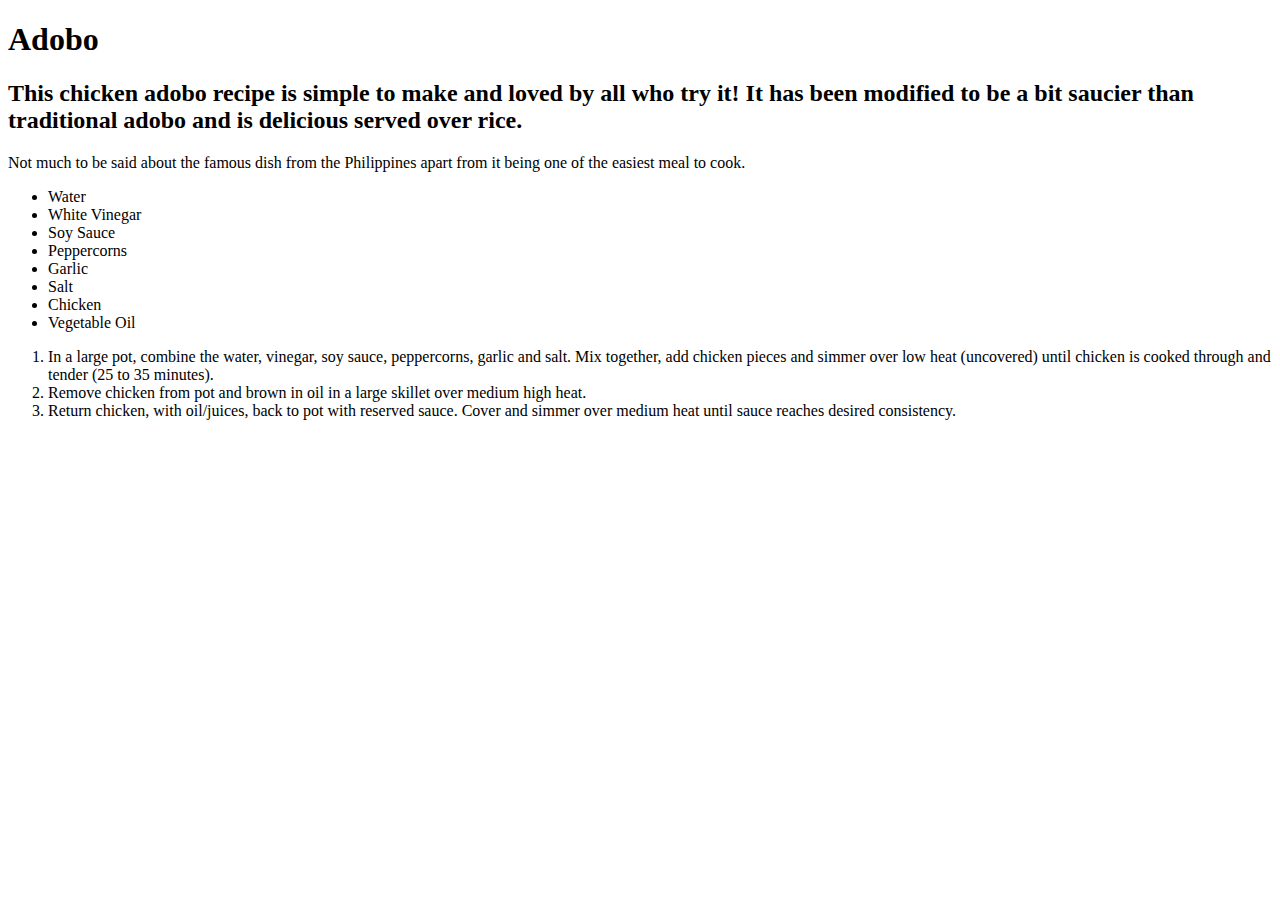
==== recipes/adobo.html @ 316ebbe0 "Created another recipe page for Adobo" ====
<!DOCTYPE html>
<html lang="en">
<head>
    <meta charset="UTF-8">
    <meta name="viewport" content="width=device-width, initial-scale=1.0">
    <titleDAdobo</title>
</head>
<body>
    <h1>Adobo</h1>

    <h2>
        This chicken adobo recipe is simple to make and loved by all who try it! It has been modified to be a bit saucier than traditional adobo and is delicious served over rice.
    </h2>

    <p>
        Not much to be said about the famous dish from the Philippines apart from it being one of the easiest meal to cook.
    </p>

    <ul>
        <li>Water</li>
        <li>White Vinegar</li>
        <li>Soy Sauce</li>
        <li>Peppercorns</li>
        <li>Garlic</li>
        <li>Salt</li>
        <li>Chicken</li>
        <li>Vegetable Oil</li>
    </ul>

    <ol>
        <li>In a large pot, combine the water, vinegar, soy sauce, peppercorns, garlic and salt. Mix together, add chicken pieces and simmer over low heat (uncovered) until chicken is cooked through and tender (25 to 35 minutes). </li>
        <li>Remove chicken from pot and brown in oil in a large skillet over medium high heat.</li>
        <li>Return chicken, with oil/juices, back to pot with reserved sauce. Cover and simmer over medium heat until sauce reaches desired consistency. </li>
    </ol>
    
</body>
</html>
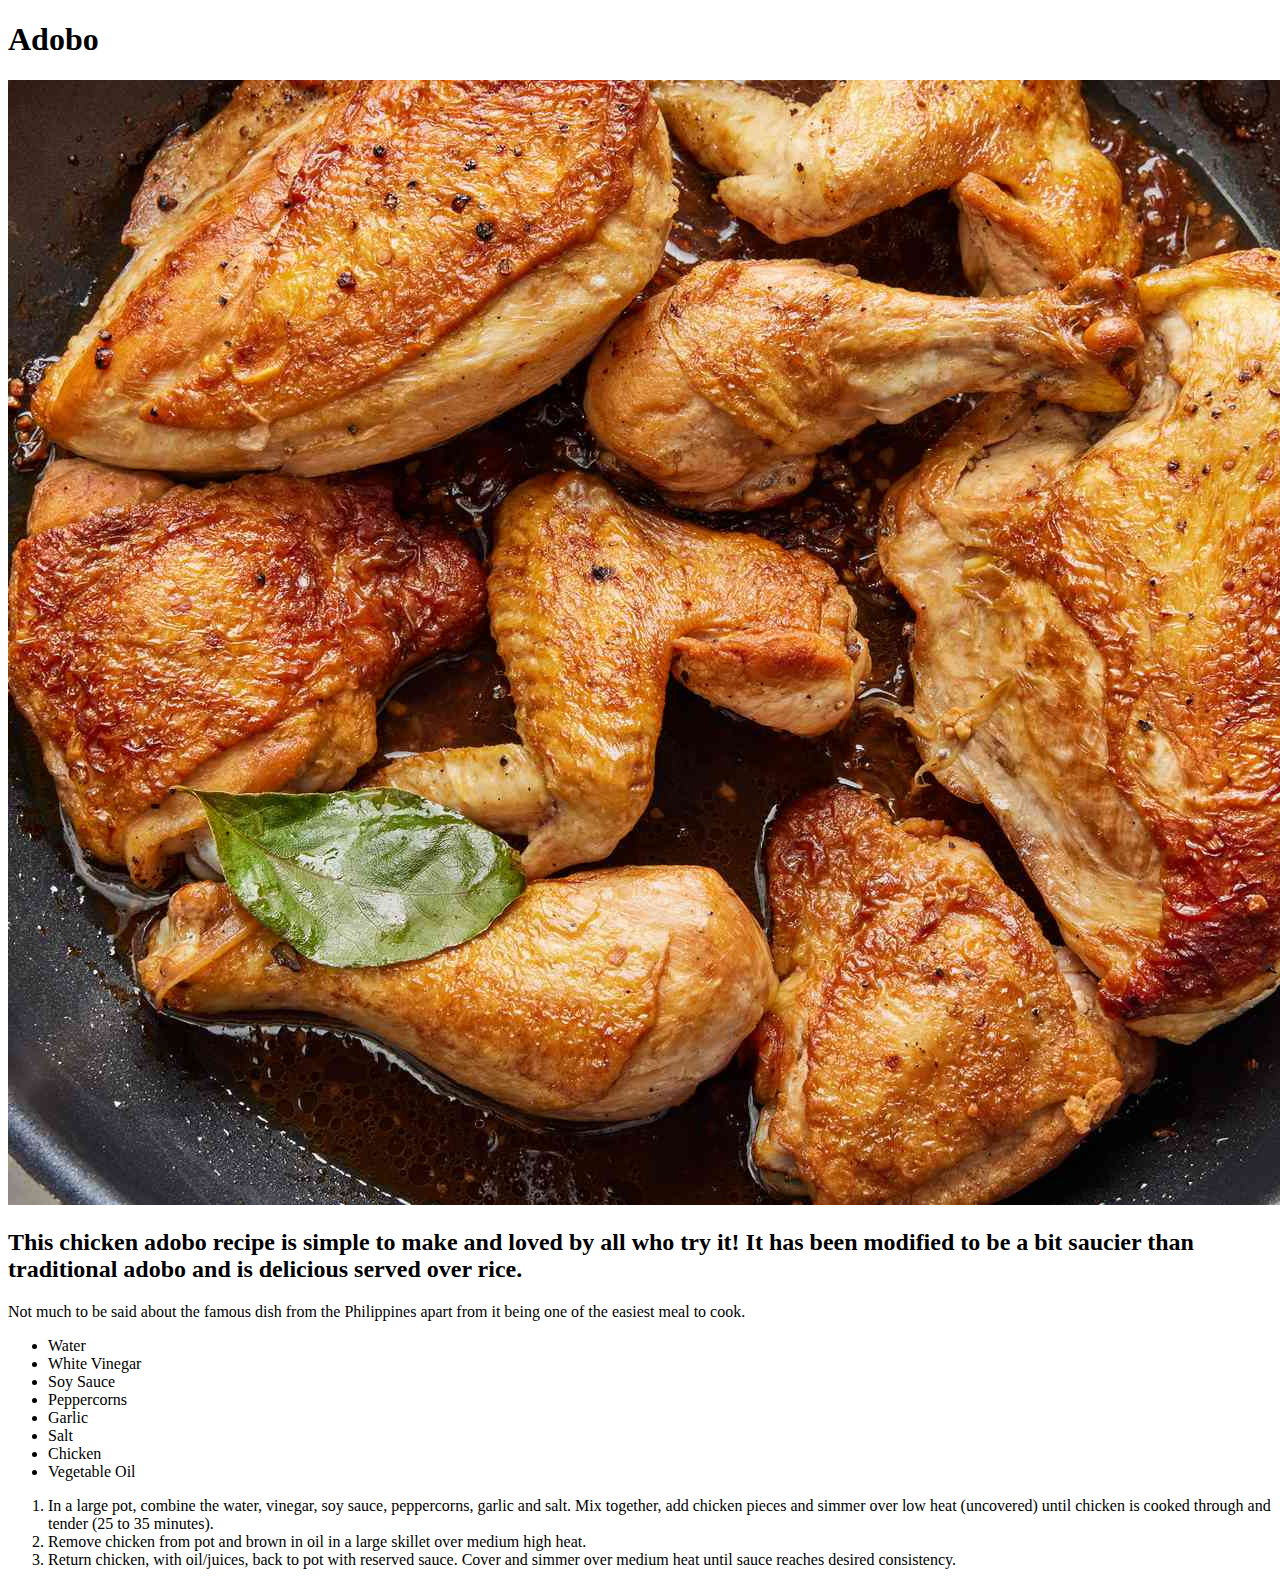
==== commit ef00c41f: "added pics on pic directory + pic on adobo html" ====
--- a/recipes/adobo.html
+++ b/recipes/adobo.html
@@ -7,6 +7,7 @@
 </head>
 <body>
     <h1>Adobo</h1>
+    <img src="../pictures/adobo.jpg" alt="potato">
 
     <h2>
         This chicken adobo recipe is simple to make and loved by all who try it! It has been modified to be a bit saucier than traditional adobo and is delicious served over rice.
